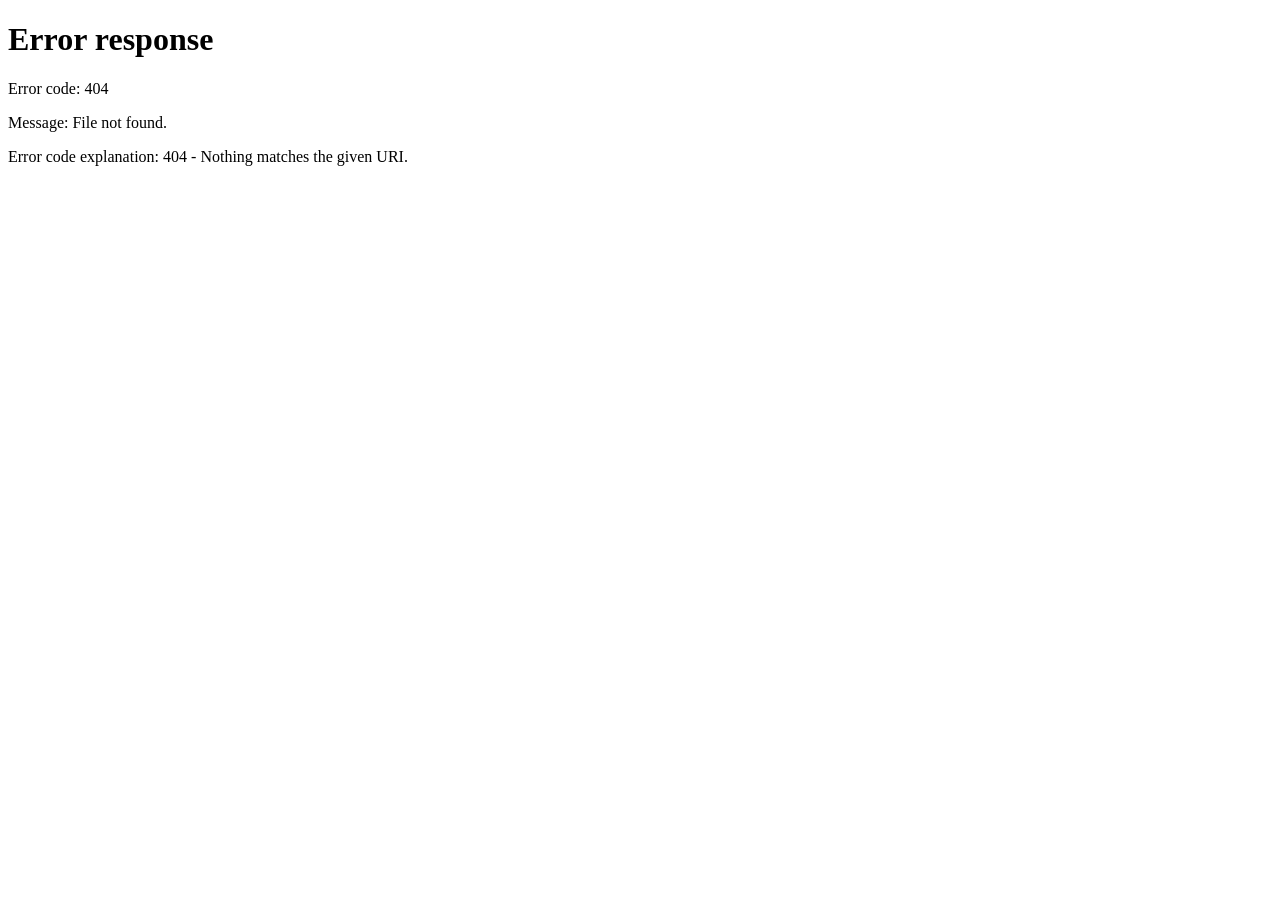
==== index.html @ 6e9daf0b "Add files via upload" ====
<html xmlns="http://www.w3.org/1999/xhtml" lang="en">

<head>
	<meta http-equiv="Content-Type" content="text/html; charset=utf-8" />
	<meta name="description" content="HTTrack is an easy-to-use website mirror utility. It allows you to download a World Wide website from the Internet to a local directory,building recursively all structures, getting html, images, and other files from the server to your computer. Links are rebuiltrelatively so that you can freely browse to the local site (works with any browser). You can mirror several sites together so that you can jump from one toanother. You can, also, update an existing mirror site, or resume an interrupted download. The robot is fully configurable, with an integrated help" />
	<meta name="keywords" content="httrack, HTTRACK, HTTrack, winhttrack, WINHTTRACK, WinHTTrack, offline browser, web mirror utility, aspirateur web, surf offline, web capture, www mirror utility, browse offline, local  site builder, website mirroring, aspirateur www, internet grabber, capture de site web, internet tool, hors connexion, unix, dos, windows 95, windows 98, solaris, ibm580, AIX 4.0, HTS, HTGet, web aspirator, web aspirateur, libre, GPL, GNU, free software" />
	<title>Local index - HTTrack Website Copier</title>
  <!-- Mirror and index made by HTTrack Website Copier/3.47-27 [XR&CO'2013] -->
	<style type="text/css">
	<!--

body {
	margin: 0;  padding: 0;  margin-bottom: 15px;  margin-top: 8px;
	background: #77b;
}
body, td {
	font: 14px "Trebuchet MS", Verdana, Arial, Helvetica, sans-serif;
	}

#subTitle {
	background: #000;  color: #fff;  padding: 4px;  font-weight: bold; 
	}

#siteNavigation a, #siteNavigation .current {
	font-weight: bold;  color: #448;
	}
#siteNavigation a:link    { text-decoration: none; }
#siteNavigation a:visited { text-decoration: none; }

#siteNavigation .current { background-color: #ccd; }

#siteNavigation a:hover   { text-decoration: none;  background-color: #fff;  color: #000; }
#siteNavigation a:active  { text-decoration: none;  background-color: #ccc; }


a:link    { text-decoration: underline;  color: #00f; }
a:visited { text-decoration: underline;  color: #000; }
a:hover   { text-decoration: underline;  color: #c00; }
a:active  { text-decoration: underline; }

#pageContent {
	clear: both;
	border-bottom: 6px solid #000;
	padding: 10px;  padding-top: 20px;
	line-height: 1.65em;
	background-image: url(backblue.gif);
	background-repeat: no-repeat;
	background-position: top right;
	}

#pageContent, #siteNavigation {
	background-color: #ccd;
	}


.imgLeft  { float: left;   margin-right: 10px;  margin-bottom: 10px; }
.imgRight { float: right;  margin-left: 10px;   margin-bottom: 10px; }

hr { height: 1px;  color: #000;  background-color: #000;  margin-bottom: 15px; }

h1 { margin: 0;  font-weight: bold;  font-size: 2em; }
h2 { margin: 0;  font-weight: bold;  font-size: 1.6em; }
h3 { margin: 0;  font-weight: bold;  font-size: 1.3em; }
h4 { margin: 0;  font-weight: bold;  font-size: 1.18em; }

.blak { background-color: #000; }
.hide { display: none; }
.tableWidth { min-width: 400px; }

.tblRegular       { border-collapse: collapse; }
.tblRegular td    { padding: 6px;  background-image: url(fade.gif);  border: 2px solid #99c; }
.tblHeaderColor, .tblHeaderColor td { background: #99c; }
.tblNoBorder td   { border: 0; }


// -->
</style>

</head>

<table width="76%" border="0" align="center" cellspacing="0" cellpadding="3" class="tableWidth">
	<tr>
	<td id="subTitle">HTTrack Website Copier - Open Source offline browser</td>
	</tr>
</table>
<table width="76%" border="0" align="center" cellspacing="0" cellpadding="0" class="tableWidth">
<tr class="blak">
<td>
	<table width="100%" border="0" align="center" cellspacing="1" cellpadding="0">
	<tr>
	<td colspan="6"> 
		<table width="100%" border="0" align="center" cellspacing="0" cellpadding="10">
		<tr> 
		<td id="pageContent"> 
<!-- ==================== End prologue ==================== -->

	<meta name="generator" content="HTTrack Website Copier/3.x">
	<TITLE>Local index - HTTrack</TITLE>
</HEAD>
<BODY>
<H1 ALIGN=Center>Index of locally available sites:</H1>
	<TABLE BORDER="0" WIDTH="100%" CELLSPACING="1" CELLPADDING="0">
		<TR>
			<TD BACKGROUND="fade.gif">
				&middot;
					<A HREF="www.inedia.net84.net/index.html">
						INEDIA PROJECT: LSWF (Life-Style Without Food) ovvero LO STILE DI VITA SENZA CIBO - LSFW - HOME
					</A>		
			</TD>
		</TR>
	</TABLE>
	<BR>
	<BR>
	<BR>
  	<H6 ALIGN="RIGHT">
	<I>Mirror and index made by HTTrack Website Copier [XR&amp;CO'2008]</I>
	</H6>
	<!-- Mirror and index made by HTTrack Website Copier/3.47-27 [XR&CO'2013] -->
	<!-- Thanks for using HTTrack Website Copier! -->
	<meta HTTP-EQUIV="Refresh" CONTENT="0; URL=www.inedia.net84.net/index.html">


<!-- ==================== Start epilogue ==================== -->
		</td>
		</tr>
		</table>
	</td>
	</tr>
	</table>
</td>
</tr>
</table>

<table width="76%" border="0" align="center" valign="bottom" cellspacing="0" cellpadding="0">
	<tr>
	<td id="footer"><small>&copy; 2008 Xavier Roche & other contributors - Web Design: Leto Kauler.</small></td>
	</tr>
</table>

</body>

</html>
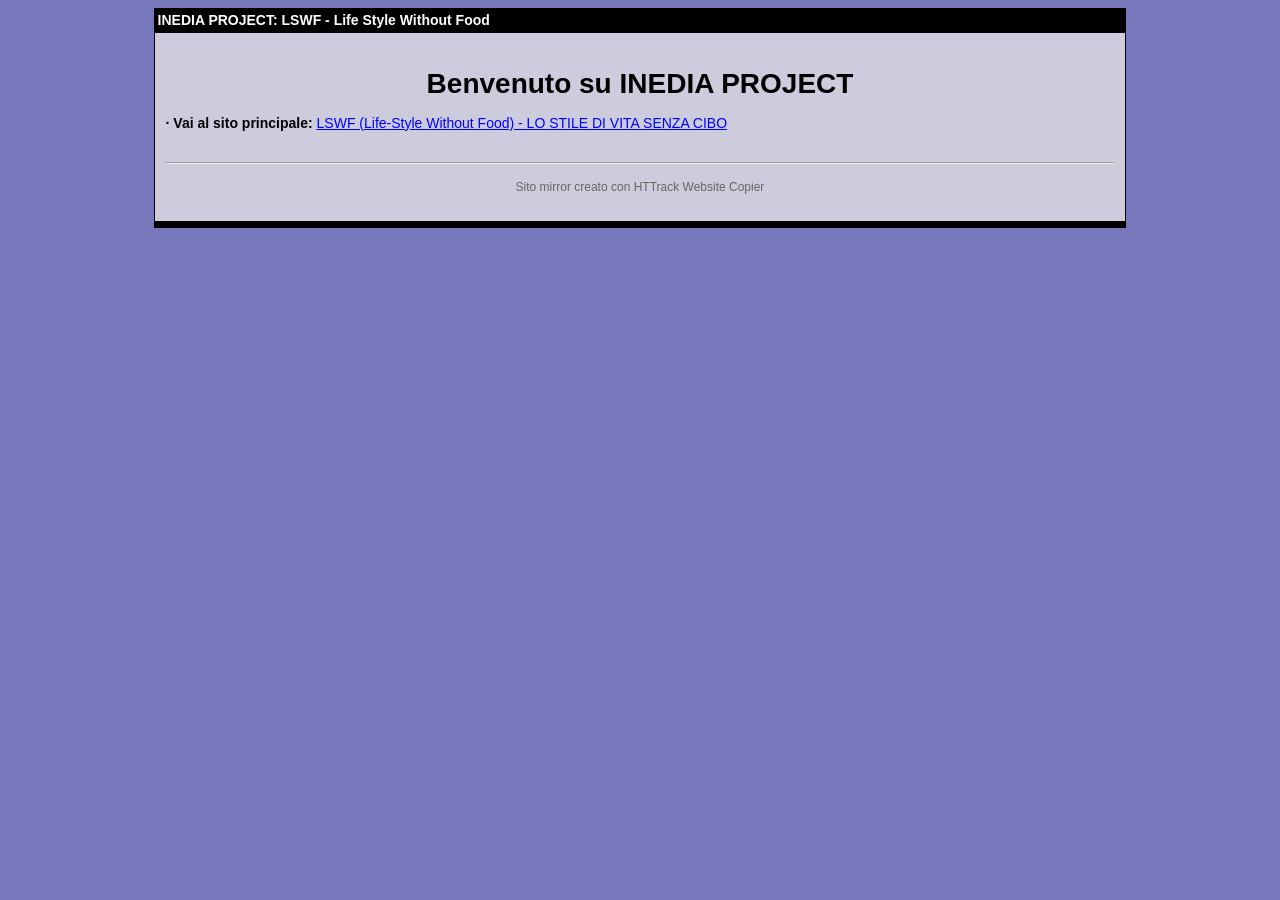
==== commit 0de06c01: "Update index.html" ====
--- a/index.html
+++ b/index.html
@@ -1,144 +1,105 @@
-<html xmlns="http://www.w3.org/1999/xhtml" lang="en">
+<!DOCTYPE html>
+<html xmlns="http://www.w3.org/1999/xhtml" lang="it">
 
 <head>
 	<meta http-equiv="Content-Type" content="text/html; charset=utf-8" />
-	<meta name="description" content="HTTrack is an easy-to-use website mirror utility. It allows you to download a World Wide website from the Internet to a local directory,building recursively all structures, getting html, images, and other files from the server to your computer. Links are rebuiltrelatively so that you can freely browse to the local site (works with any browser). You can mirror several sites together so that you can jump from one toanother. You can, also, update an existing mirror site, or resume an interrupted download. The robot is fully configurable, with an integrated help" />
-	<meta name="keywords" content="httrack, HTTRACK, HTTrack, winhttrack, WINHTTRACK, WinHTTrack, offline browser, web mirror utility, aspirateur web, surf offline, web capture, www mirror utility, browse offline, local  site builder, website mirroring, aspirateur www, internet grabber, capture de site web, internet tool, hors connexion, unix, dos, windows 95, windows 98, solaris, ibm580, AIX 4.0, HTS, HTGet, web aspirator, web aspirateur, libre, GPL, GNU, free software" />
-	<title>Local index - HTTrack Website Copier</title>
-  <!-- Mirror and index made by HTTrack Website Copier/3.47-27 [XR&CO'2013] -->
+	<meta name="description" content="INEDIA PROJECT: LSWF (Life-Style Without Food) ovvero LO STILE DI VITA SENZA CIBO" />
+	<meta name="keywords" content="breatharianismo, inedia totale, alimentazione di luce, nutrimento pranico, sungazing" />
+	<title>INEDIA PROJECT: LSWF - Home</title>
 	<style type="text/css">
-	<!--
-
-body {
-	margin: 0;  padding: 0;  margin-bottom: 15px;  margin-top: 8px;
-	background: #77b;
-}
-body, td {
-	font: 14px "Trebuchet MS", Verdana, Arial, Helvetica, sans-serif;
-	}
-
-#subTitle {
-	background: #000;  color: #fff;  padding: 4px;  font-weight: bold; 
-	}
-
-#siteNavigation a, #siteNavigation .current {
-	font-weight: bold;  color: #448;
-	}
-#siteNavigation a:link    { text-decoration: none; }
-#siteNavigation a:visited { text-decoration: none; }
-
-#siteNavigation .current { background-color: #ccd; }
-
-#siteNavigation a:hover   { text-decoration: none;  background-color: #fff;  color: #000; }
-#siteNavigation a:active  { text-decoration: none;  background-color: #ccc; }
-
-
-a:link    { text-decoration: underline;  color: #00f; }
-a:visited { text-decoration: underline;  color: #000; }
-a:hover   { text-decoration: underline;  color: #c00; }
-a:active  { text-decoration: underline; }
-
-#pageContent {
-	clear: both;
-	border-bottom: 6px solid #000;
-	padding: 10px;  padding-top: 20px;
-	line-height: 1.65em;
-	background-image: url(backblue.gif);
-	background-repeat: no-repeat;
-	background-position: top right;
-	}
-
-#pageContent, #siteNavigation {
-	background-color: #ccd;
-	}
-
-
-.imgLeft  { float: left;   margin-right: 10px;  margin-bottom: 10px; }
-.imgRight { float: right;  margin-left: 10px;   margin-bottom: 10px; }
-
-hr { height: 1px;  color: #000;  background-color: #000;  margin-bottom: 15px; }
-
-h1 { margin: 0;  font-weight: bold;  font-size: 2em; }
-h2 { margin: 0;  font-weight: bold;  font-size: 1.6em; }
-h3 { margin: 0;  font-weight: bold;  font-size: 1.3em; }
-h4 { margin: 0;  font-weight: bold;  font-size: 1.18em; }
-
-.blak { background-color: #000; }
-.hide { display: none; }
-.tableWidth { min-width: 400px; }
-
-.tblRegular       { border-collapse: collapse; }
-.tblRegular td    { padding: 6px;  background-image: url(fade.gif);  border: 2px solid #99c; }
-.tblHeaderColor, .tblHeaderColor td { background: #99c; }
-.tblNoBorder td   { border: 0; }
-
-
-// -->
-</style>
-
+		body {
+			margin: 0;
+			padding: 0;
+			margin-bottom: 15px;
+			margin-top: 8px;
+			background: #77b;
+		}
+		body,
+		td {
+			font: 14px "Trebuchet MS", Verdana, Arial, Helvetica, sans-serif;
+		}
+		#subTitle {
+			background: #000;
+			color: #fff;
+			padding: 4px;
+			font-weight: bold;
+		}
+		a:link {
+			text-decoration: underline;
+			color: #00f;
+		}
+		a:visited {
+			text-decoration: underline;
+			color: #000;
+		}
+		a:hover {
+			text-decoration: underline;
+			color: #c00;
+		}
+		#pageContent {
+			clear: both;
+			border-bottom: 6px solid #000;
+			padding: 10px;
+			padding-top: 20px;
+			line-height: 1.65em;
+			background-color: #ccd;
+		}
+		.blak {
+			background-color: #000;
+		}
+		.tableWidth {
+			min-width: 400px;
+		}
+	</style>
 </head>
 
-<table width="76%" border="0" align="center" cellspacing="0" cellpadding="3" class="tableWidth">
-	<tr>
-	<td id="subTitle">HTTrack Website Copier - Open Source offline browser</td>
-	</tr>
-</table>
-<table width="76%" border="0" align="center" cellspacing="0" cellpadding="0" class="tableWidth">
-<tr class="blak">
-<td>
-	<table width="100%" border="0" align="center" cellspacing="1" cellpadding="0">
-	<tr>
-	<td colspan="6"> 
-		<table width="100%" border="0" align="center" cellspacing="0" cellpadding="10">
-		<tr> 
-		<td id="pageContent"> 
-<!-- ==================== End prologue ==================== -->
+<body>
 
-	<meta name="generator" content="HTTrack Website Copier/3.x">
-	<TITLE>Local index - HTTrack</TITLE>
-</HEAD>
-<BODY>
-<H1 ALIGN=Center>Index of locally available sites:</H1>
-	<TABLE BORDER="0" WIDTH="100%" CELLSPACING="1" CELLPADDING="0">
-		<TR>
-			<TD BACKGROUND="fade.gif">
-				&middot;
-					<A HREF="www.inedia.net84.net/index.html">
-						INEDIA PROJECT: LSWF (Life-Style Without Food) ovvero LO STILE DI VITA SENZA CIBO - LSFW - HOME
-					</A>		
-			</TD>
-		</TR>
-	</TABLE>
-	<BR>
-	<BR>
-	<BR>
-  	<H6 ALIGN="RIGHT">
-	<I>Mirror and index made by HTTrack Website Copier [XR&amp;CO'2008]</I>
-	</H6>
-	<!-- Mirror and index made by HTTrack Website Copier/3.47-27 [XR&CO'2013] -->
-	<!-- Thanks for using HTTrack Website Copier! -->
-	<meta HTTP-EQUIV="Refresh" CONTENT="0; URL=www.inedia.net84.net/index.html">
+	<table width="76%" border="0" align="center" cellspacing="0" cellpadding="3" class="tableWidth">
+		<tr>
+			<td id="subTitle">INEDIA PROJECT: LSWF - Life Style Without Food</td>
+		</tr>
+	</table>
 
+	<table width="76%" border="0" align="center" cellspacing="0" cellpadding="0" class="tableWidth">
+		<tr class="blak">
+			<td>
+				<table width="100%" border="0" align="center" cellspacing="1" cellpadding="0">
+					<tr>
+						<td colspan="6">
+							<table width="100%" border="0" align="center" cellspacing="0" cellpadding="10">
+								<tr>
+									<td id="pageContent">
 
-<!-- ==================== Start epilogue ==================== -->
-		</td>
+										<h1 align="center">Benvenuto su INEDIA PROJECT</h1>
+
+										<table border="0" width="100%" cellspacing="1" cellpadding="0">
+											<tr>
+												<td>
+													<strong>&middot; Vai al sito principale:</strong>
+													<a href="lswf/www.inedia.net84.net/index.html">
+														LSWF (Life-Style Without Food) - LO STILE DI VITA SENZA CIBO
+													</a>
+												</td>
+											</tr>
+										</table>
+
+										<br>
+										<hr>
+										<p style="text-align:center; font-size:12px; color:#666;">
+											Sito mirror creato con HTTrack Website Copier
+										</p>
+
+									</td>
+								</tr>
+							</table>
+						</td>
+					</tr>
+				</table>
+			</td>
 		</tr>
-		</table>
-	</td>
-	</tr>
 	</table>
-</td>
-</tr>
-</table>
-
-<table width="76%" border="0" align="center" valign="bottom" cellspacing="0" cellpadding="0">
-	<tr>
-	<td id="footer"><small>&copy; 2008 Xavier Roche & other contributors - Web Design: Leto Kauler.</small></td>
-	</tr>
-</table>
 
 </body>
 
 </html>
-
-
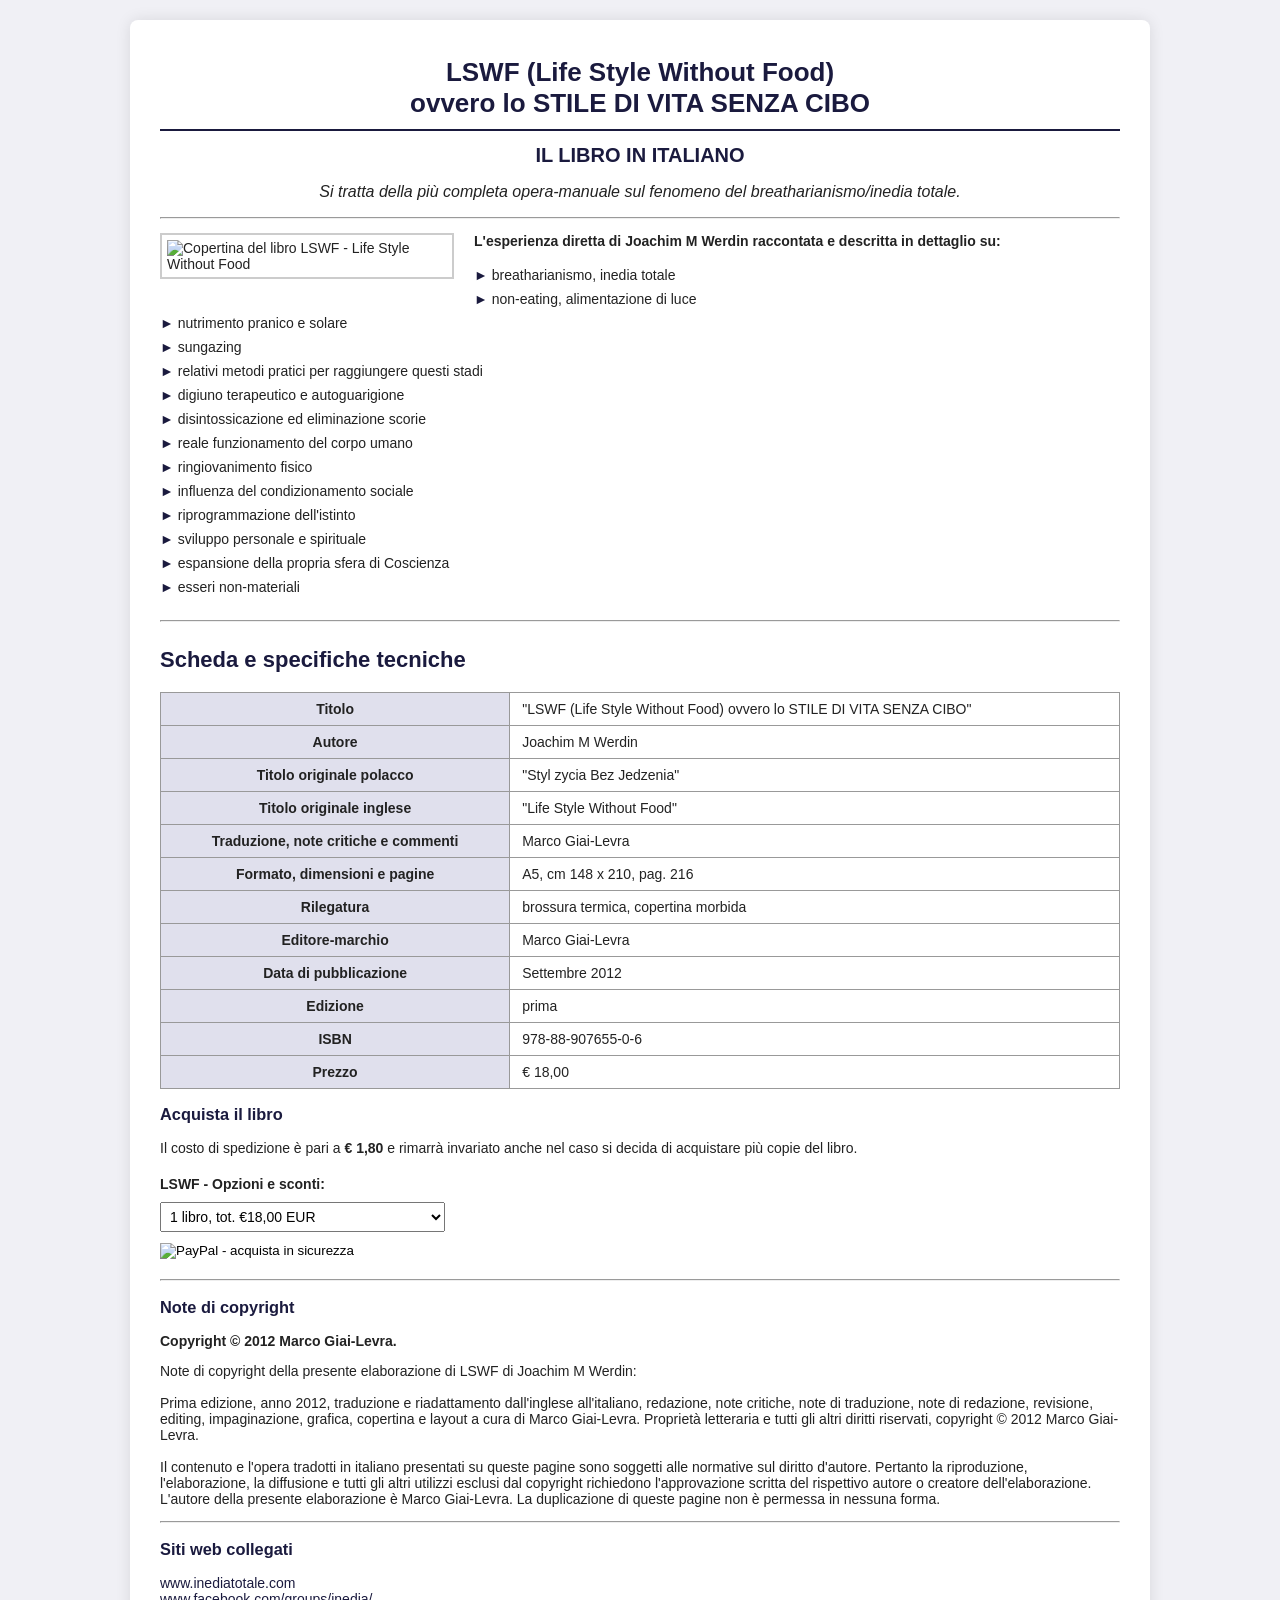
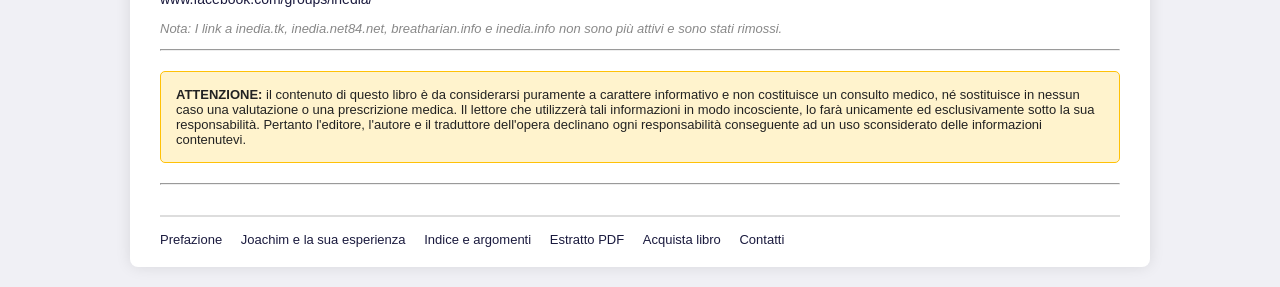
==== commit 25e42c7c: "Update index.html" ====
--- a/index.html
+++ b/index.html
@@ -1,105 +1,275 @@
 <!DOCTYPE html>
 <html xmlns="http://www.w3.org/1999/xhtml" lang="it">
-
 <head>
-	<meta http-equiv="Content-Type" content="text/html; charset=utf-8" />
-	<meta name="description" content="INEDIA PROJECT: LSWF (Life-Style Without Food) ovvero LO STILE DI VITA SENZA CIBO" />
-	<meta name="keywords" content="breatharianismo, inedia totale, alimentazione di luce, nutrimento pranico, sungazing" />
-	<title>INEDIA PROJECT: LSWF - Home</title>
-	<style type="text/css">
-		body {
-			margin: 0;
-			padding: 0;
-			margin-bottom: 15px;
-			margin-top: 8px;
-			background: #77b;
-		}
-		body,
-		td {
-			font: 14px "Trebuchet MS", Verdana, Arial, Helvetica, sans-serif;
-		}
-		#subTitle {
-			background: #000;
-			color: #fff;
-			padding: 4px;
-			font-weight: bold;
-		}
-		a:link {
-			text-decoration: underline;
-			color: #00f;
-		}
-		a:visited {
-			text-decoration: underline;
-			color: #000;
-		}
-		a:hover {
-			text-decoration: underline;
-			color: #c00;
-		}
-		#pageContent {
-			clear: both;
-			border-bottom: 6px solid #000;
-			padding: 10px;
-			padding-top: 20px;
-			line-height: 1.65em;
-			background-color: #ccd;
-		}
-		.blak {
-			background-color: #000;
-		}
-		.tableWidth {
-			min-width: 400px;
-		}
-	</style>
+    <title>INEDIA PROJECT: LSWF (Life-Style Without Food) - HOME</title>
+    <meta name="description" content="LSWF - Sito dedicato al più completo libro in italiano sull'alimentazione pranica, sul breatharianismo e sul nutrirsi di Luce">
+    <meta name="keywords" content="breatharianismo, breathariano, breathariani, inedia totale, non-eating, alimentazione di Luce, nutrimento pranico, nutrirsi di Luce, nutrimento solare, sungazing, digiuno terapeutico, autoguarigione, disintossicazione, ringiovanimento fisico, sviluppo personale, esseri non-materiali">
+    <meta http-equiv="Content-Type" content="text/html; charset=utf-8"/>
+
+    <style type="text/css">
+        body {
+            font-family: "Trebuchet MS", Verdana, Arial, Helvetica, sans-serif;
+            font-size: 14px;
+            margin: 20px;
+            background: #f0f0f5;
+            color: #222;
+        }
+        #container {
+            max-width: 960px;
+            margin: 0 auto;
+            background: #fff;
+            padding: 20px 30px;
+            border-radius: 8px;
+            box-shadow: 0 0 15px rgba(0,0,0,0.1);
+        }
+        h1, h2, h3 {
+            color: #1a1a3e;
+        }
+        h1 {
+            font-size: 26px;
+            text-align: center;
+            border-bottom: 2px solid #1a1a3e;
+            padding-bottom: 10px;
+        }
+        h2 {
+            font-size: 22px;
+            margin-top: 25px;
+        }
+        a {
+            color: #1a1a3e;
+            text-decoration: none;
+        }
+        a:hover {
+            text-decoration: underline;
+            color: #c00;
+        }
+        .book-cover {
+            float: left;
+            margin: 0 20px 20px 0;
+            border: 2px solid #ccc;
+            padding: 5px;
+            max-width: 280px;
+        }
+        .book-cover img {
+            width: 100%;
+            height: auto;
+        }
+        .features-list {
+            list-style: none;
+            padding: 0;
+        }
+        .features-list li {
+            padding: 4px 0;
+        }
+        .features-list li strong {
+            color: #1a1a3e;
+        }
+        table {
+            border-collapse: collapse;
+            width: 100%;
+            margin: 15px 0;
+        }
+        table, th, td {
+            border: 1px solid #999;
+        }
+        th, td {
+            padding: 8px 12px;
+            vertical-align: top;
+        }
+        th {
+            background: #e0e0ed;
+            font-weight: bold;
+        }
+        .buy-button {
+            background: #1a1a3e;
+            color: #fff;
+            padding: 10px 20px;
+            border-radius: 5px;
+            display: inline-block;
+            font-weight: bold;
+            border: none;
+            cursor: pointer;
+        }
+        .buy-button:hover {
+            background: #3a3a6e;
+            text-decoration: none;
+        }
+        .footer-links {
+            margin-top: 30px;
+            padding-top: 15px;
+            border-top: 2px solid #ddd;
+            font-size: 13px;
+        }
+        .footer-links a {
+            display: inline-block;
+            margin-right: 15px;
+        }
+        .warning-box {
+            background: #fff3cd;
+            border: 1px solid #ffc107;
+            padding: 15px;
+            margin: 20px 0;
+            border-radius: 5px;
+            font-size: 13px;
+        }
+        .clearfix::after {
+            content: "";
+            clear: both;
+            display: table;
+        }
+        @media (max-width: 700px) {
+            .book-cover {
+                float: none;
+                margin: 0 auto 20px;
+                max-width: 200px;
+            }
+            body {
+                margin: 10px;
+            }
+            #container {
+                padding: 15px;
+            }
+        }
+    </style>
 </head>
-
 <body>
 
-	<table width="76%" border="0" align="center" cellspacing="0" cellpadding="3" class="tableWidth">
-		<tr>
-			<td id="subTitle">INEDIA PROJECT: LSWF - Life Style Without Food</td>
-		</tr>
-	</table>
-
-	<table width="76%" border="0" align="center" cellspacing="0" cellpadding="0" class="tableWidth">
-		<tr class="blak">
-			<td>
-				<table width="100%" border="0" align="center" cellspacing="1" cellpadding="0">
-					<tr>
-						<td colspan="6">
-							<table width="100%" border="0" align="center" cellspacing="0" cellpadding="10">
-								<tr>
-									<td id="pageContent">
-
-										<h1 align="center">Benvenuto su INEDIA PROJECT</h1>
-
-										<table border="0" width="100%" cellspacing="1" cellpadding="0">
-											<tr>
-												<td>
-													<strong>&middot; Vai al sito principale:</strong>
-													<a href="lswf/www.inedia.net84.net/index.html">
-														LSWF (Life-Style Without Food) - LO STILE DI VITA SENZA CIBO
-													</a>
-												</td>
-											</tr>
-										</table>
-
-										<br>
-										<hr>
-										<p style="text-align:center; font-size:12px; color:#666;">
-											Sito mirror creato con HTTrack Website Copier
-										</p>
-
-									</td>
-								</tr>
-							</table>
-						</td>
-					</tr>
-				</table>
-			</td>
-		</tr>
-	</table>
+<div id="container">
+
+    <h1>LSWF (Life Style Without Food)<br>ovvero lo STILE DI VITA SENZA CIBO</h1>
+    <h2 style="text-align:center; font-size:20px; margin-top:-5px;">IL LIBRO IN ITALIANO</h2>
+
+    <p style="text-align:center; font-size:16px; font-style:italic;">Si tratta della più completa opera-manuale sul fenomeno del breatharianismo/inedia totale.</p>
+
+    <hr>
+
+    <!-- COPERTINA + LISTA CARATTERISTICHE -->
+    <div class="clearfix">
+        <div class="book-cover">
+            <img src="uploads/1/3/1/9/13193250/4997941.jpg" alt="Copertina del libro LSWF - Life Style Without Food">
+        </div>
+
+        <p><strong>L'esperienza diretta di Joachim M Werdin raccontata e descritta in dettaglio su:</strong></p>
+
+        <ul class="features-list">
+            <li><strong>►</strong> breatharianismo, inedia totale</li>
+            <li><strong>►</strong> non-eating, alimentazione di luce</li>
+            <li><strong>►</strong> nutrimento pranico e solare</li>
+            <li><strong>►</strong> sungazing</li>
+            <li><strong>►</strong> relativi metodi pratici per raggiungere questi stadi</li>
+            <li><strong>►</strong> digiuno terapeutico e autoguarigione</li>
+            <li><strong>►</strong> disintossicazione ed eliminazione scorie</li>
+            <li><strong>►</strong> reale funzionamento del corpo umano</li>
+            <li><strong>►</strong> ringiovanimento fisico</li>
+            <li><strong>►</strong> influenza del condizionamento sociale</li>
+            <li><strong>►</strong> riprogrammazione dell'istinto</li>
+            <li><strong>►</strong> sviluppo personale e spirituale</li>
+            <li><strong>►</strong> espansione della propria sfera di Coscienza</li>
+            <li><strong>►</strong> esseri non-materiali</li>
+        </ul>
+    </div>
+
+    <hr>
+
+    <!-- SCHEDA TECNICA -->
+    <h2>Scheda e specifiche tecniche</h2>
+
+    <table>
+        <tr><th>Titolo</th><td>"LSWF (Life Style Without Food) ovvero lo STILE DI VITA SENZA CIBO"</td></tr>
+        <tr><th>Autore</th><td>Joachim M Werdin</td></tr>
+        <tr><th>Titolo originale polacco</th><td>"Styl zycia Bez Jedzenia"</td></tr>
+        <tr><th>Titolo originale inglese</th><td>"Life Style Without Food"</td></tr>
+        <tr><th>Traduzione, note critiche e commenti</th><td>Marco Giai-Levra</td></tr>
+        <tr><th>Formato, dimensioni e pagine</th><td>A5, cm 148 x 210, pag. 216</td></tr>
+        <tr><th>Rilegatura</th><td>brossura termica, copertina morbida</td></tr>
+        <tr><th>Editore-marchio</th><td>Marco Giai-Levra</td></tr>
+        <tr><th>Data di pubblicazione</th><td>Settembre 2012</td></tr>
+        <tr><th>Edizione</th><td>prima</td></tr>
+        <tr><th>ISBN</th><td>978-88-907655-0-6</td></tr>
+        <tr><th>Prezzo</th><td>€ 18,00</td></tr>
+    </table>
+
+    <!-- PULSANTE ACQUISTO PAYPAL -->
+    <h3>Acquista il libro</h3>
+    <p>Il costo di spedizione è pari a <strong>€ 1,80</strong> e rimarrà invariato anche nel caso si decida di acquistare più copie del libro.</p>
+
+    <form target="paypal" action="https://www.paypal.com/cgi-bin/webscr" method="post">
+        <input type="hidden" name="cmd" value="_s-xclick">
+        <input type="hidden" name="hosted_button_id" value="4533PM7GMDGCW">
+        <table style="width:auto; border:none;">
+            <tr>
+                <td style="border:none; padding:5px 0;"><strong>LSWF - Opzioni e sconti:</strong></td>
+            </tr>
+            <tr>
+                <td style="border:none; padding:5px 0;">
+                    <select name="os0" style="padding:5px; font-size:14px;">
+                        <option value="1 libro, tot.">1 libro, tot. €18,00 EUR</option>
+                        <option value="2 libri, sconto 3,00 euro, tot.">2 libri, sconto 3,00 euro, tot. €33,00 EUR</option>
+                        <option value="3 libri, sconto 9,00 euro, tot.">3 libri, sconto 9,00 euro, tot. €45,00 EUR</option>
+                    </select>
+                </td>
+            </tr>
+            <tr>
+                <td style="border:none; padding:5px 0;">
+                    <input type="hidden" name="currency_code" value="EUR">
+                    <input type="image" src="https://www.paypalobjects.com/it_IT/IT/i/btn/btn_buynowCC_LG.gif" border="0" name="submit" alt="PayPal - acquista in sicurezza">
+                </td>
+            </tr>
+        </table>
+    </form>
+
+    <hr>
+
+    <!-- COPYRIGHT -->
+    <h3>Note di copyright</h3>
+    <p><strong>Copyright &copy; 2012 Marco Giai-Levra.</strong></p>
+    <p>
+        Note di copyright della presente elaborazione di LSWF di Joachim M Werdin:<br><br>
+        Prima edizione, anno 2012, traduzione e riadattamento dall'inglese all'italiano, redazione, note critiche,
+        note di traduzione, note di redazione, revisione, editing, impaginazione, grafica, copertina e layout a cura di
+        Marco Giai-Levra. Proprietà letteraria e tutti gli altri diritti riservati, copyright &copy; 2012 Marco Giai-Levra.
+        <br><br>
+        Il contenuto e l'opera tradotti in italiano presentati su queste pagine sono soggetti alle normative sul diritto d'autore.
+        Pertanto la riproduzione, l'elaborazione, la diffusione e tutti gli altri utilizzi esclusi dal copyright richiedono
+        l'approvazione scritta del rispettivo autore o creatore dell'elaborazione. L'autore della presente elaborazione è
+        Marco Giai-Levra. La duplicazione di queste pagine non è permessa in nessuna forma.
+    </p>
+
+    <hr>
+
+    <!-- SITI WEB (LINK CORRETTI) -->
+    <h3>Siti web collegati</h3>
+    <p>
+        <a href="https://www.inediatotale.com" target="_blank">www.inediatotale.com</a><br>
+        <a href="https://www.facebook.com/groups/inedia/" target="_blank">www.facebook.com/groups/inedia/</a>
+    </p>
+    <p style="font-size:13px; color:#888;">
+        <em>Nota: I link a inedia.tk, inedia.net84.net, breatharian.info e inedia.info non sono più attivi e sono stati rimossi.</em>
+    </p>
+
+    <hr>
+
+    <!-- AVVERTENZA -->
+    <div class="warning-box">
+        <strong>ATTENZIONE:</strong> il contenuto di questo libro è da considerarsi puramente a carattere informativo
+        e non costituisce un consulto medico, né sostituisce in nessun caso una valutazione o una prescrizione medica.
+        Il lettore che utilizzerà tali informazioni in modo incosciente, lo farà unicamente ed esclusivamente sotto la sua
+        responsabilità. Pertanto l'editore, l'autore e il traduttore dell'opera declinano ogni responsabilità conseguente
+        ad un uso sconsiderato delle informazioni contenutevi.
+    </div>
+
+    <hr>
+
+    <div class="footer-links">
+        <a href="prefazione.html">Prefazione</a>
+        <a href="joachim-e-la-sua-esperienza.html">Joachim e la sua esperienza</a>
+        <a href="indice-e-argomenti-del-libro.html">Indice e argomenti</a>
+        <a href="estratto-pdf.html">Estratto PDF</a>
+        <a href="acquista-libro.html">Acquista libro</a>
+        <a href="contatti.html">Contatti</a>
+    </div>
+
+</div>
 
 </body>
-
 </html>
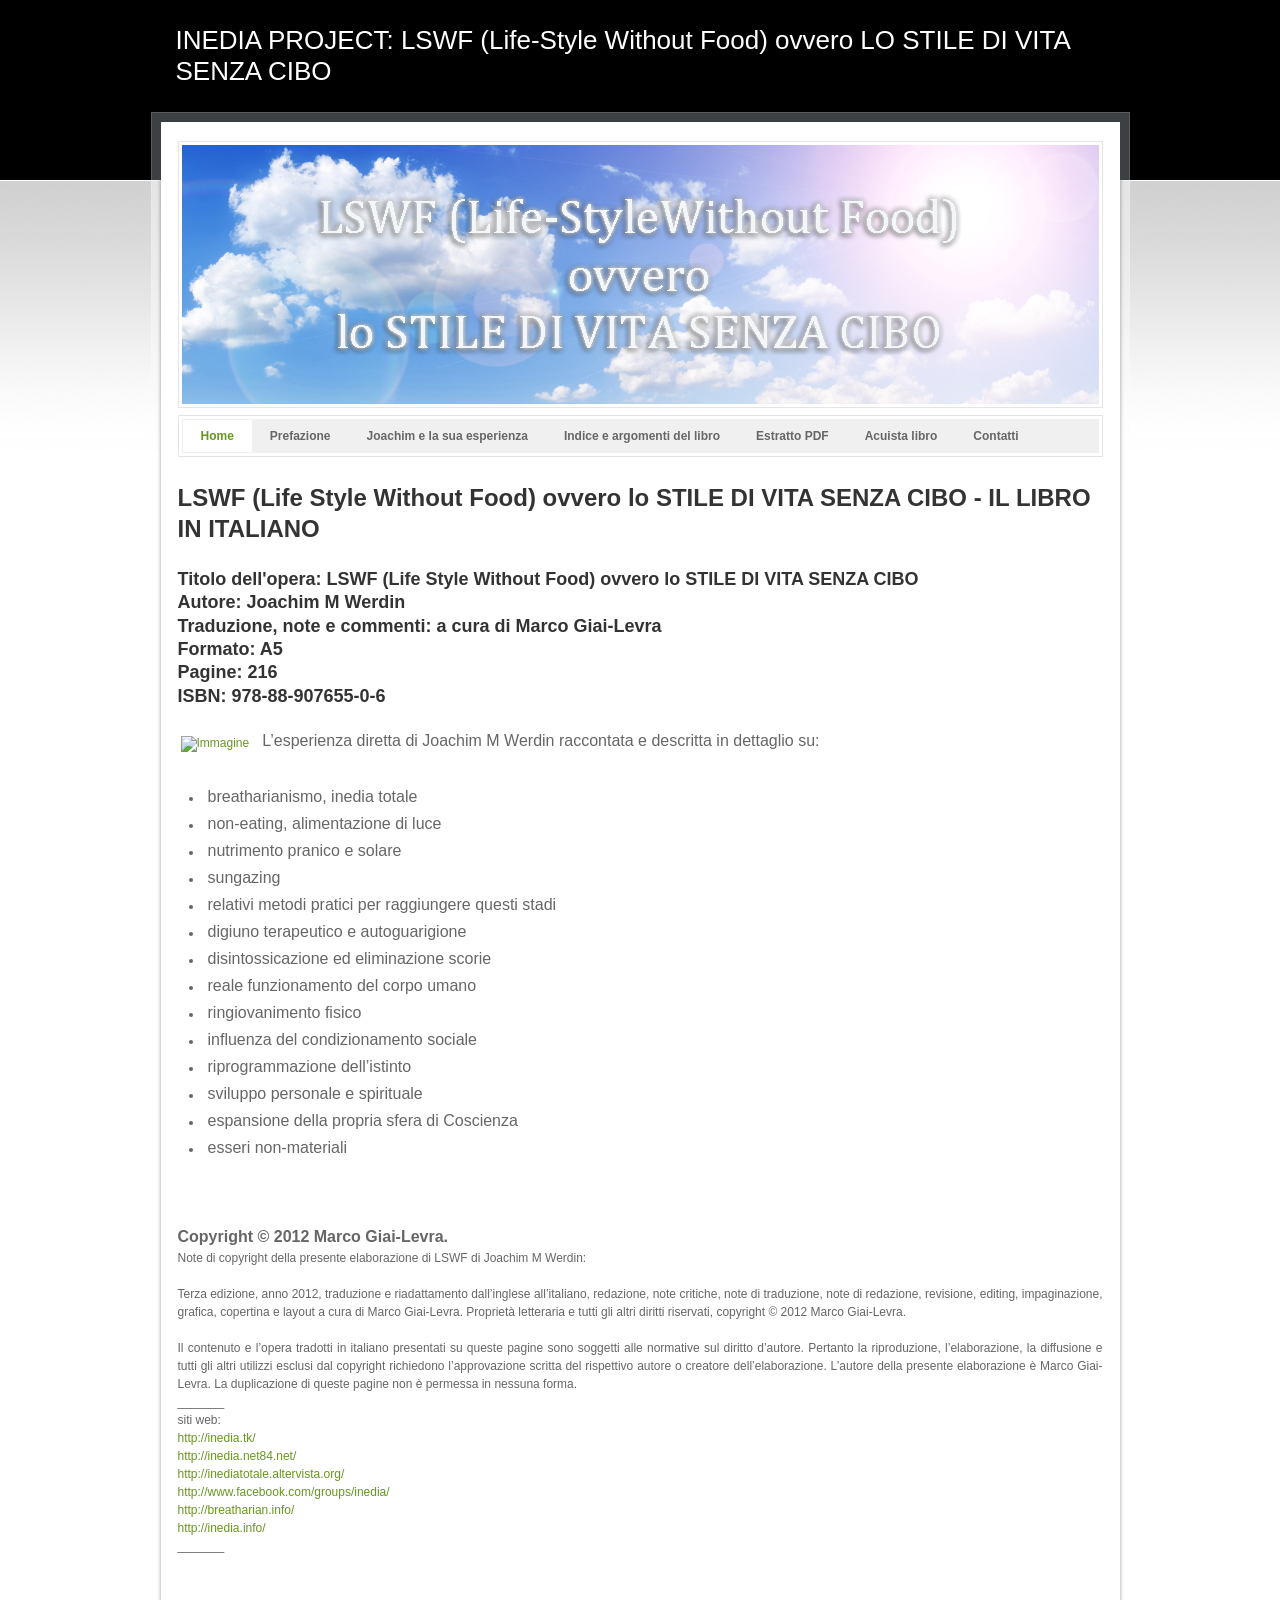
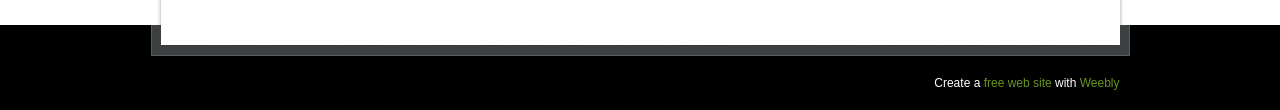
==== commit bf957754: "Add files via upload" ====
--- a/index.html
+++ b/index.html
@@ -1,275 +1,144 @@
-<!DOCTYPE html>
-<html xmlns="http://www.w3.org/1999/xhtml" lang="it">
+<html xmlns="http://www.w3.org/1999/xhtml" lang="en">
+
 <head>
-    <title>INEDIA PROJECT: LSWF (Life-Style Without Food) - HOME</title>
-    <meta name="description" content="LSWF - Sito dedicato al più completo libro in italiano sull'alimentazione pranica, sul breatharianismo e sul nutrirsi di Luce">
-    <meta name="keywords" content="breatharianismo, breathariano, breathariani, inedia totale, non-eating, alimentazione di Luce, nutrimento pranico, nutrirsi di Luce, nutrimento solare, sungazing, digiuno terapeutico, autoguarigione, disintossicazione, ringiovanimento fisico, sviluppo personale, esseri non-materiali">
-    <meta http-equiv="Content-Type" content="text/html; charset=utf-8"/>
+	<meta http-equiv="Content-Type" content="text/html; charset=utf-8" />
+	<meta name="description" content="HTTrack is an easy-to-use website mirror utility. It allows you to download a World Wide website from the Internet to a local directory,building recursively all structures, getting html, images, and other files from the server to your computer. Links are rebuiltrelatively so that you can freely browse to the local site (works with any browser). You can mirror several sites together so that you can jump from one toanother. You can, also, update an existing mirror site, or resume an interrupted download. The robot is fully configurable, with an integrated help" />
+	<meta name="keywords" content="httrack, HTTRACK, HTTrack, winhttrack, WINHTTRACK, WinHTTrack, offline browser, web mirror utility, aspirateur web, surf offline, web capture, www mirror utility, browse offline, local  site builder, website mirroring, aspirateur www, internet grabber, capture de site web, internet tool, hors connexion, unix, dos, windows 95, windows 98, solaris, ibm580, AIX 4.0, HTS, HTGet, web aspirator, web aspirateur, libre, GPL, GNU, free software" />
+	<title>Local index - HTTrack Website Copier</title>
+  <!-- Mirror and index made by HTTrack Website Copier/3.47-27 [XR&CO'2013] -->
+	<style type="text/css">
+	<!--
 
-    <style type="text/css">
-        body {
-            font-family: "Trebuchet MS", Verdana, Arial, Helvetica, sans-serif;
-            font-size: 14px;
-            margin: 20px;
-            background: #f0f0f5;
-            color: #222;
-        }
-        #container {
-            max-width: 960px;
-            margin: 0 auto;
-            background: #fff;
-            padding: 20px 30px;
-            border-radius: 8px;
-            box-shadow: 0 0 15px rgba(0,0,0,0.1);
-        }
-        h1, h2, h3 {
-            color: #1a1a3e;
-        }
-        h1 {
-            font-size: 26px;
-            text-align: center;
-            border-bottom: 2px solid #1a1a3e;
-            padding-bottom: 10px;
-        }
-        h2 {
-            font-size: 22px;
-            margin-top: 25px;
-        }
-        a {
-            color: #1a1a3e;
-            text-decoration: none;
-        }
-        a:hover {
-            text-decoration: underline;
-            color: #c00;
-        }
-        .book-cover {
-            float: left;
-            margin: 0 20px 20px 0;
-            border: 2px solid #ccc;
-            padding: 5px;
-            max-width: 280px;
-        }
-        .book-cover img {
-            width: 100%;
-            height: auto;
-        }
-        .features-list {
-            list-style: none;
-            padding: 0;
-        }
-        .features-list li {
-            padding: 4px 0;
-        }
-        .features-list li strong {
-            color: #1a1a3e;
-        }
-        table {
-            border-collapse: collapse;
-            width: 100%;
-            margin: 15px 0;
-        }
-        table, th, td {
-            border: 1px solid #999;
-        }
-        th, td {
-            padding: 8px 12px;
-            vertical-align: top;
-        }
-        th {
-            background: #e0e0ed;
-            font-weight: bold;
-        }
-        .buy-button {
-            background: #1a1a3e;
-            color: #fff;
-            padding: 10px 20px;
-            border-radius: 5px;
-            display: inline-block;
-            font-weight: bold;
-            border: none;
-            cursor: pointer;
-        }
-        .buy-button:hover {
-            background: #3a3a6e;
-            text-decoration: none;
-        }
-        .footer-links {
-            margin-top: 30px;
-            padding-top: 15px;
-            border-top: 2px solid #ddd;
-            font-size: 13px;
-        }
-        .footer-links a {
-            display: inline-block;
-            margin-right: 15px;
-        }
-        .warning-box {
-            background: #fff3cd;
-            border: 1px solid #ffc107;
-            padding: 15px;
-            margin: 20px 0;
-            border-radius: 5px;
-            font-size: 13px;
-        }
-        .clearfix::after {
-            content: "";
-            clear: both;
-            display: table;
-        }
-        @media (max-width: 700px) {
-            .book-cover {
-                float: none;
-                margin: 0 auto 20px;
-                max-width: 200px;
-            }
-            body {
-                margin: 10px;
-            }
-            #container {
-                padding: 15px;
-            }
-        }
-    </style>
+body {
+	margin: 0;  padding: 0;  margin-bottom: 15px;  margin-top: 8px;
+	background: #77b;
+}
+body, td {
+	font: 14px "Trebuchet MS", Verdana, Arial, Helvetica, sans-serif;
+	}
+
+#subTitle {
+	background: #000;  color: #fff;  padding: 4px;  font-weight: bold; 
+	}
+
+#siteNavigation a, #siteNavigation .current {
+	font-weight: bold;  color: #448;
+	}
+#siteNavigation a:link    { text-decoration: none; }
+#siteNavigation a:visited { text-decoration: none; }
+
+#siteNavigation .current { background-color: #ccd; }
+
+#siteNavigation a:hover   { text-decoration: none;  background-color: #fff;  color: #000; }
+#siteNavigation a:active  { text-decoration: none;  background-color: #ccc; }
+
+
+a:link    { text-decoration: underline;  color: #00f; }
+a:visited { text-decoration: underline;  color: #000; }
+a:hover   { text-decoration: underline;  color: #c00; }
+a:active  { text-decoration: underline; }
+
+#pageContent {
+	clear: both;
+	border-bottom: 6px solid #000;
+	padding: 10px;  padding-top: 20px;
+	line-height: 1.65em;
+	background-image: url(backblue.gif);
+	background-repeat: no-repeat;
+	background-position: top right;
+	}
+
+#pageContent, #siteNavigation {
+	background-color: #ccd;
+	}
+
+
+.imgLeft  { float: left;   margin-right: 10px;  margin-bottom: 10px; }
+.imgRight { float: right;  margin-left: 10px;   margin-bottom: 10px; }
+
+hr { height: 1px;  color: #000;  background-color: #000;  margin-bottom: 15px; }
+
+h1 { margin: 0;  font-weight: bold;  font-size: 2em; }
+h2 { margin: 0;  font-weight: bold;  font-size: 1.6em; }
+h3 { margin: 0;  font-weight: bold;  font-size: 1.3em; }
+h4 { margin: 0;  font-weight: bold;  font-size: 1.18em; }
+
+.blak { background-color: #000; }
+.hide { display: none; }
+.tableWidth { min-width: 400px; }
+
+.tblRegular       { border-collapse: collapse; }
+.tblRegular td    { padding: 6px;  background-image: url(fade.gif);  border: 2px solid #99c; }
+.tblHeaderColor, .tblHeaderColor td { background: #99c; }
+.tblNoBorder td   { border: 0; }
+
+
+// -->
+</style>
+
 </head>
-<body>
 
-<div id="container">
+<table width="76%" border="0" align="center" cellspacing="0" cellpadding="3" class="tableWidth">
+	<tr>
+	<td id="subTitle">HTTrack Website Copier - Open Source offline browser</td>
+	</tr>
+</table>
+<table width="76%" border="0" align="center" cellspacing="0" cellpadding="0" class="tableWidth">
+<tr class="blak">
+<td>
+	<table width="100%" border="0" align="center" cellspacing="1" cellpadding="0">
+	<tr>
+	<td colspan="6"> 
+		<table width="100%" border="0" align="center" cellspacing="0" cellpadding="10">
+		<tr> 
+		<td id="pageContent"> 
+<!-- ==================== End prologue ==================== -->
 
-    <h1>LSWF (Life Style Without Food)<br>ovvero lo STILE DI VITA SENZA CIBO</h1>
-    <h2 style="text-align:center; font-size:20px; margin-top:-5px;">IL LIBRO IN ITALIANO</h2>
+	<meta name="generator" content="HTTrack Website Copier/3.x">
+	<TITLE>Local index - HTTrack</TITLE>
+</HEAD>
+<BODY>
+<H1 ALIGN=Center>Index of locally available sites:</H1>
+	<TABLE BORDER="0" WIDTH="100%" CELLSPACING="1" CELLPADDING="0">
+		<TR>
+			<TD BACKGROUND="fade.gif">
+				&middot;
+					<A HREF="www.inedia.net84.net/index.html">
+						INEDIA PROJECT: LSWF (Life-Style Without Food) ovvero LO STILE DI VITA SENZA CIBO - LSFW - HOME
+					</A>		
+			</TD>
+		</TR>
+	</TABLE>
+	<BR>
+	<BR>
+	<BR>
+  	<H6 ALIGN="RIGHT">
+	<I>Mirror and index made by HTTrack Website Copier [XR&amp;CO'2008]</I>
+	</H6>
+	<!-- Mirror and index made by HTTrack Website Copier/3.47-27 [XR&CO'2013] -->
+	<!-- Thanks for using HTTrack Website Copier! -->
+	<meta HTTP-EQUIV="Refresh" CONTENT="0; URL=www.inedia.net84.net/index.html">
 
-    <p style="text-align:center; font-size:16px; font-style:italic;">Si tratta della più completa opera-manuale sul fenomeno del breatharianismo/inedia totale.</p>
 
-    <hr>
+<!-- ==================== Start epilogue ==================== -->
+		</td>
+		</tr>
+		</table>
+	</td>
+	</tr>
+	</table>
+</td>
+</tr>
+</table>
 
-    <!-- COPERTINA + LISTA CARATTERISTICHE -->
-    <div class="clearfix">
-        <div class="book-cover">
-            <img src="uploads/1/3/1/9/13193250/4997941.jpg" alt="Copertina del libro LSWF - Life Style Without Food">
-        </div>
-
-        <p><strong>L'esperienza diretta di Joachim M Werdin raccontata e descritta in dettaglio su:</strong></p>
-
-        <ul class="features-list">
-            <li><strong>►</strong> breatharianismo, inedia totale</li>
-            <li><strong>►</strong> non-eating, alimentazione di luce</li>
-            <li><strong>►</strong> nutrimento pranico e solare</li>
-            <li><strong>►</strong> sungazing</li>
-            <li><strong>►</strong> relativi metodi pratici per raggiungere questi stadi</li>
-            <li><strong>►</strong> digiuno terapeutico e autoguarigione</li>
-            <li><strong>►</strong> disintossicazione ed eliminazione scorie</li>
-            <li><strong>►</strong> reale funzionamento del corpo umano</li>
-            <li><strong>►</strong> ringiovanimento fisico</li>
-            <li><strong>►</strong> influenza del condizionamento sociale</li>
-            <li><strong>►</strong> riprogrammazione dell'istinto</li>
-            <li><strong>►</strong> sviluppo personale e spirituale</li>
-            <li><strong>►</strong> espansione della propria sfera di Coscienza</li>
-            <li><strong>►</strong> esseri non-materiali</li>
-        </ul>
-    </div>
-
-    <hr>
-
-    <!-- SCHEDA TECNICA -->
-    <h2>Scheda e specifiche tecniche</h2>
-
-    <table>
-        <tr><th>Titolo</th><td>"LSWF (Life Style Without Food) ovvero lo STILE DI VITA SENZA CIBO"</td></tr>
-        <tr><th>Autore</th><td>Joachim M Werdin</td></tr>
-        <tr><th>Titolo originale polacco</th><td>"Styl zycia Bez Jedzenia"</td></tr>
-        <tr><th>Titolo originale inglese</th><td>"Life Style Without Food"</td></tr>
-        <tr><th>Traduzione, note critiche e commenti</th><td>Marco Giai-Levra</td></tr>
-        <tr><th>Formato, dimensioni e pagine</th><td>A5, cm 148 x 210, pag. 216</td></tr>
-        <tr><th>Rilegatura</th><td>brossura termica, copertina morbida</td></tr>
-        <tr><th>Editore-marchio</th><td>Marco Giai-Levra</td></tr>
-        <tr><th>Data di pubblicazione</th><td>Settembre 2012</td></tr>
-        <tr><th>Edizione</th><td>prima</td></tr>
-        <tr><th>ISBN</th><td>978-88-907655-0-6</td></tr>
-        <tr><th>Prezzo</th><td>€ 18,00</td></tr>
-    </table>
-
-    <!-- PULSANTE ACQUISTO PAYPAL -->
-    <h3>Acquista il libro</h3>
-    <p>Il costo di spedizione è pari a <strong>€ 1,80</strong> e rimarrà invariato anche nel caso si decida di acquistare più copie del libro.</p>
-
-    <form target="paypal" action="https://www.paypal.com/cgi-bin/webscr" method="post">
-        <input type="hidden" name="cmd" value="_s-xclick">
-        <input type="hidden" name="hosted_button_id" value="4533PM7GMDGCW">
-        <table style="width:auto; border:none;">
-            <tr>
-                <td style="border:none; padding:5px 0;"><strong>LSWF - Opzioni e sconti:</strong></td>
-            </tr>
-            <tr>
-                <td style="border:none; padding:5px 0;">
-                    <select name="os0" style="padding:5px; font-size:14px;">
-                        <option value="1 libro, tot.">1 libro, tot. €18,00 EUR</option>
-                        <option value="2 libri, sconto 3,00 euro, tot.">2 libri, sconto 3,00 euro, tot. €33,00 EUR</option>
-                        <option value="3 libri, sconto 9,00 euro, tot.">3 libri, sconto 9,00 euro, tot. €45,00 EUR</option>
-                    </select>
-                </td>
-            </tr>
-            <tr>
-                <td style="border:none; padding:5px 0;">
-                    <input type="hidden" name="currency_code" value="EUR">
-                    <input type="image" src="https://www.paypalobjects.com/it_IT/IT/i/btn/btn_buynowCC_LG.gif" border="0" name="submit" alt="PayPal - acquista in sicurezza">
-                </td>
-            </tr>
-        </table>
-    </form>
-
-    <hr>
-
-    <!-- COPYRIGHT -->
-    <h3>Note di copyright</h3>
-    <p><strong>Copyright &copy; 2012 Marco Giai-Levra.</strong></p>
-    <p>
-        Note di copyright della presente elaborazione di LSWF di Joachim M Werdin:<br><br>
-        Prima edizione, anno 2012, traduzione e riadattamento dall'inglese all'italiano, redazione, note critiche,
-        note di traduzione, note di redazione, revisione, editing, impaginazione, grafica, copertina e layout a cura di
-        Marco Giai-Levra. Proprietà letteraria e tutti gli altri diritti riservati, copyright &copy; 2012 Marco Giai-Levra.
-        <br><br>
-        Il contenuto e l'opera tradotti in italiano presentati su queste pagine sono soggetti alle normative sul diritto d'autore.
-        Pertanto la riproduzione, l'elaborazione, la diffusione e tutti gli altri utilizzi esclusi dal copyright richiedono
-        l'approvazione scritta del rispettivo autore o creatore dell'elaborazione. L'autore della presente elaborazione è
-        Marco Giai-Levra. La duplicazione di queste pagine non è permessa in nessuna forma.
-    </p>
-
-    <hr>
-
-    <!-- SITI WEB (LINK CORRETTI) -->
-    <h3>Siti web collegati</h3>
-    <p>
-        <a href="https://www.inediatotale.com" target="_blank">www.inediatotale.com</a><br>
-        <a href="https://www.facebook.com/groups/inedia/" target="_blank">www.facebook.com/groups/inedia/</a>
-    </p>
-    <p style="font-size:13px; color:#888;">
-        <em>Nota: I link a inedia.tk, inedia.net84.net, breatharian.info e inedia.info non sono più attivi e sono stati rimossi.</em>
-    </p>
-
-    <hr>
-
-    <!-- AVVERTENZA -->
-    <div class="warning-box">
-        <strong>ATTENZIONE:</strong> il contenuto di questo libro è da considerarsi puramente a carattere informativo
-        e non costituisce un consulto medico, né sostituisce in nessun caso una valutazione o una prescrizione medica.
-        Il lettore che utilizzerà tali informazioni in modo incosciente, lo farà unicamente ed esclusivamente sotto la sua
-        responsabilità. Pertanto l'editore, l'autore e il traduttore dell'opera declinano ogni responsabilità conseguente
-        ad un uso sconsiderato delle informazioni contenutevi.
-    </div>
-
-    <hr>
-
-    <div class="footer-links">
-        <a href="prefazione.html">Prefazione</a>
-        <a href="joachim-e-la-sua-esperienza.html">Joachim e la sua esperienza</a>
-        <a href="indice-e-argomenti-del-libro.html">Indice e argomenti</a>
-        <a href="estratto-pdf.html">Estratto PDF</a>
-        <a href="acquista-libro.html">Acquista libro</a>
-        <a href="contatti.html">Contatti</a>
-    </div>
-
-</div>
+<table width="76%" border="0" align="center" valign="bottom" cellspacing="0" cellpadding="0">
+	<tr>
+	<td id="footer"><small>&copy; 2008 Xavier Roche & other contributors - Web Design: Leto Kauler.</small></td>
+	</tr>
+</table>
 
 </body>
+
 </html>
+
+
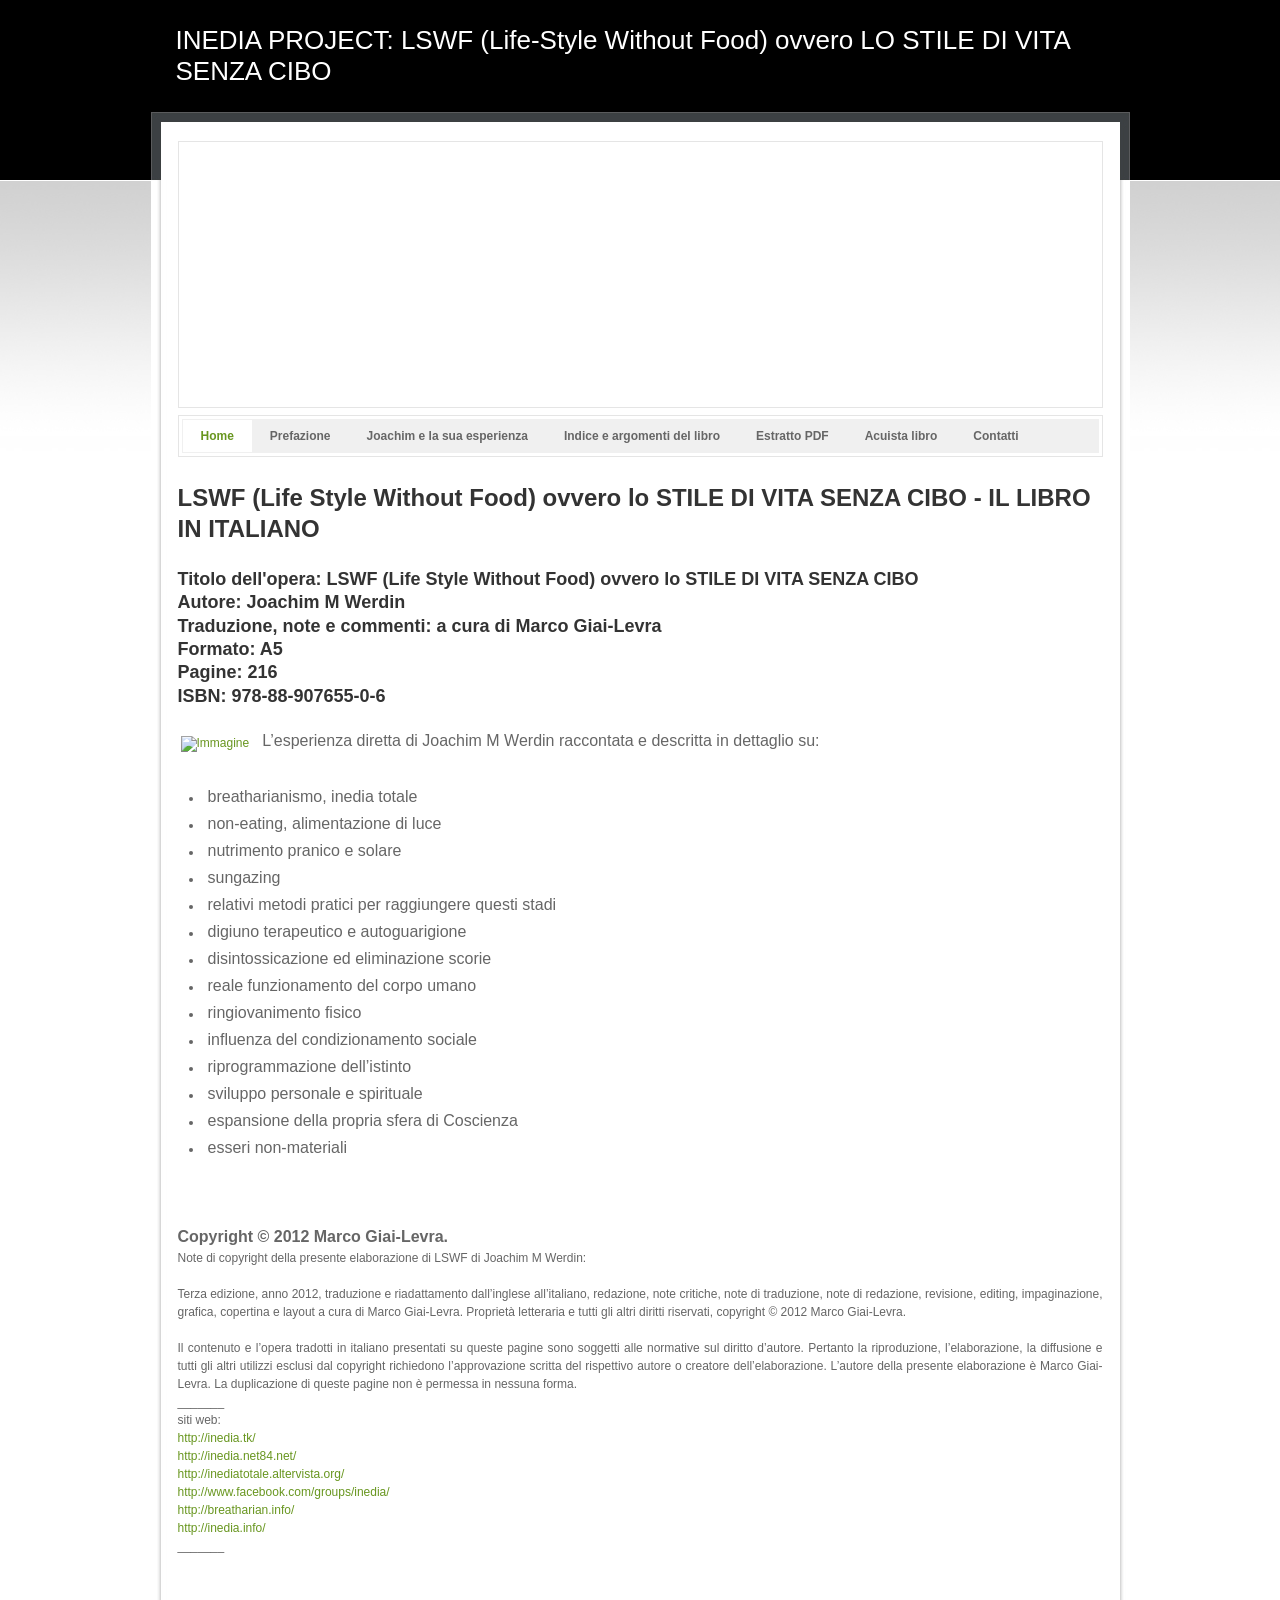
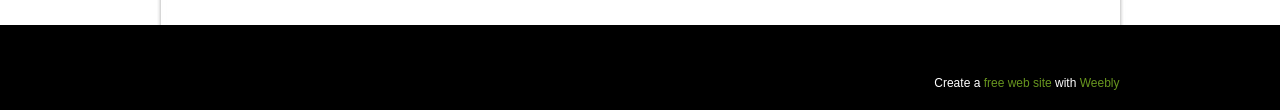
==== commit 3931b669: "Add files via upload" ====
(no text change in the page or its own stylesheets)
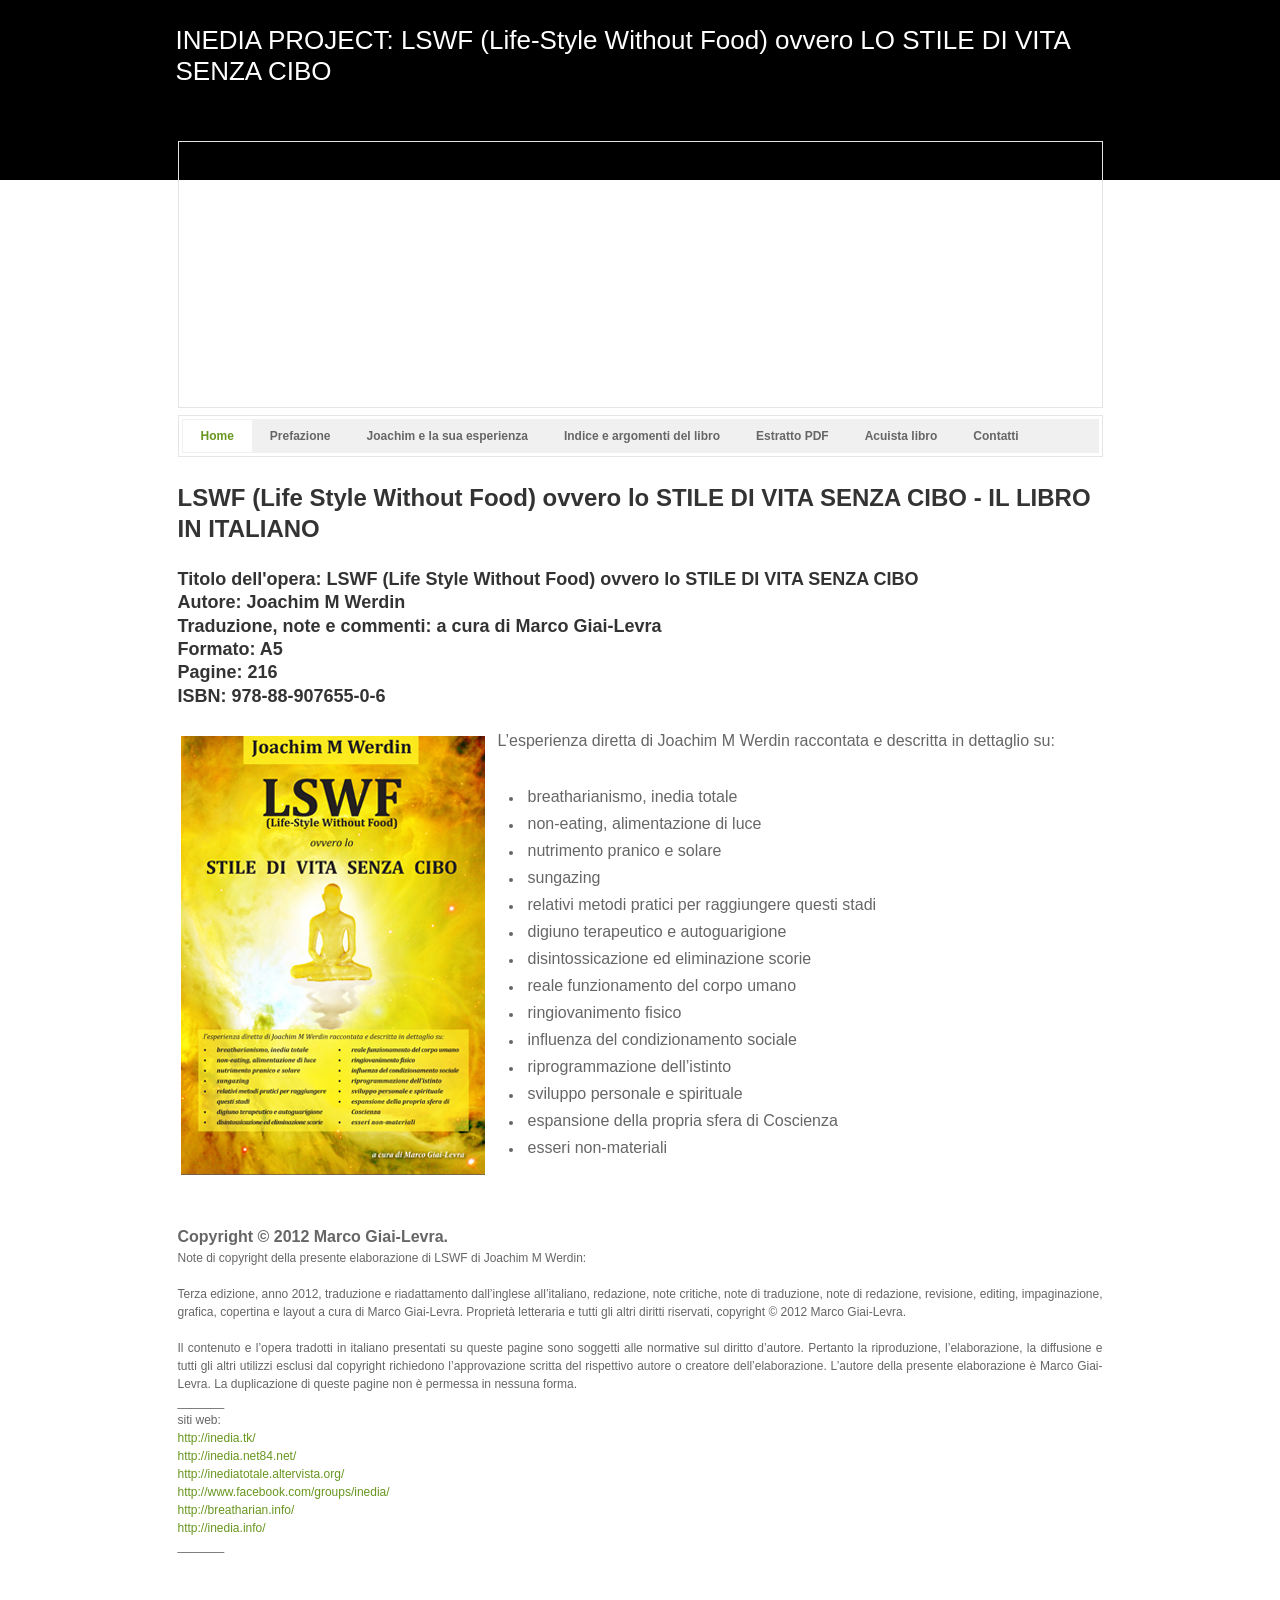
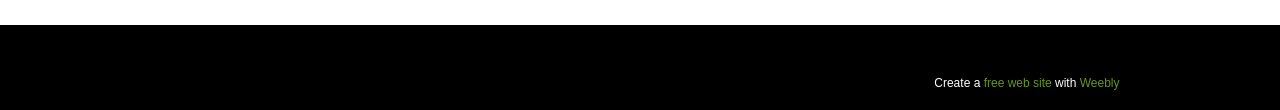
==== commit ffc33585: "Update index.html" ====
--- a/index.html
+++ b/index.html
@@ -1,144 +1,12 @@
-<html xmlns="http://www.w3.org/1999/xhtml" lang="en">
-
+<!DOCTYPE html>
+<html xmlns="http://www.w3.org/1999/xhtml" lang="it">
 <head>
-	<meta http-equiv="Content-Type" content="text/html; charset=utf-8" />
-	<meta name="description" content="HTTrack is an easy-to-use website mirror utility. It allows you to download a World Wide website from the Internet to a local directory,building recursively all structures, getting html, images, and other files from the server to your computer. Links are rebuiltrelatively so that you can freely browse to the local site (works with any browser). You can mirror several sites together so that you can jump from one toanother. You can, also, update an existing mirror site, or resume an interrupted download. The robot is fully configurable, with an integrated help" />
-	<meta name="keywords" content="httrack, HTTRACK, HTTrack, winhttrack, WINHTTRACK, WinHTTrack, offline browser, web mirror utility, aspirateur web, surf offline, web capture, www mirror utility, browse offline, local  site builder, website mirroring, aspirateur www, internet grabber, capture de site web, internet tool, hors connexion, unix, dos, windows 95, windows 98, solaris, ibm580, AIX 4.0, HTS, HTGet, web aspirator, web aspirateur, libre, GPL, GNU, free software" />
-	<title>Local index - HTTrack Website Copier</title>
-  <!-- Mirror and index made by HTTrack Website Copier/3.47-27 [XR&CO'2013] -->
-	<style type="text/css">
-	<!--
-
-body {
-	margin: 0;  padding: 0;  margin-bottom: 15px;  margin-top: 8px;
-	background: #77b;
-}
-body, td {
-	font: 14px "Trebuchet MS", Verdana, Arial, Helvetica, sans-serif;
-	}
-
-#subTitle {
-	background: #000;  color: #fff;  padding: 4px;  font-weight: bold; 
-	}
-
-#siteNavigation a, #siteNavigation .current {
-	font-weight: bold;  color: #448;
-	}
-#siteNavigation a:link    { text-decoration: none; }
-#siteNavigation a:visited { text-decoration: none; }
-
-#siteNavigation .current { background-color: #ccd; }
-
-#siteNavigation a:hover   { text-decoration: none;  background-color: #fff;  color: #000; }
-#siteNavigation a:active  { text-decoration: none;  background-color: #ccc; }
-
-
-a:link    { text-decoration: underline;  color: #00f; }
-a:visited { text-decoration: underline;  color: #000; }
-a:hover   { text-decoration: underline;  color: #c00; }
-a:active  { text-decoration: underline; }
-
-#pageContent {
-	clear: both;
-	border-bottom: 6px solid #000;
-	padding: 10px;  padding-top: 20px;
-	line-height: 1.65em;
-	background-image: url(backblue.gif);
-	background-repeat: no-repeat;
-	background-position: top right;
-	}
-
-#pageContent, #siteNavigation {
-	background-color: #ccd;
-	}
-
-
-.imgLeft  { float: left;   margin-right: 10px;  margin-bottom: 10px; }
-.imgRight { float: right;  margin-left: 10px;   margin-bottom: 10px; }
-
-hr { height: 1px;  color: #000;  background-color: #000;  margin-bottom: 15px; }
-
-h1 { margin: 0;  font-weight: bold;  font-size: 2em; }
-h2 { margin: 0;  font-weight: bold;  font-size: 1.6em; }
-h3 { margin: 0;  font-weight: bold;  font-size: 1.3em; }
-h4 { margin: 0;  font-weight: bold;  font-size: 1.18em; }
-
-.blak { background-color: #000; }
-.hide { display: none; }
-.tableWidth { min-width: 400px; }
-
-.tblRegular       { border-collapse: collapse; }
-.tblRegular td    { padding: 6px;  background-image: url(fade.gif);  border: 2px solid #99c; }
-.tblHeaderColor, .tblHeaderColor td { background: #99c; }
-.tblNoBorder td   { border: 0; }
-
-
-// -->
-</style>
-
+    <meta charset="utf-8">
+    <title>INEDIA PROJECT: LSWF</title>
+    <meta http-equiv="refresh" content="0; url=www.inedia.net84.net/index.html">
+    <!-- Questo è tutto! Il browser reindirizza immediatamente -->
 </head>
-
-<table width="76%" border="0" align="center" cellspacing="0" cellpadding="3" class="tableWidth">
-	<tr>
-	<td id="subTitle">HTTrack Website Copier - Open Source offline browser</td>
-	</tr>
-</table>
-<table width="76%" border="0" align="center" cellspacing="0" cellpadding="0" class="tableWidth">
-<tr class="blak">
-<td>
-	<table width="100%" border="0" align="center" cellspacing="1" cellpadding="0">
-	<tr>
-	<td colspan="6"> 
-		<table width="100%" border="0" align="center" cellspacing="0" cellpadding="10">
-		<tr> 
-		<td id="pageContent"> 
-<!-- ==================== End prologue ==================== -->
-
-	<meta name="generator" content="HTTrack Website Copier/3.x">
-	<TITLE>Local index - HTTrack</TITLE>
-</HEAD>
-<BODY>
-<H1 ALIGN=Center>Index of locally available sites:</H1>
-	<TABLE BORDER="0" WIDTH="100%" CELLSPACING="1" CELLPADDING="0">
-		<TR>
-			<TD BACKGROUND="fade.gif">
-				&middot;
-					<A HREF="www.inedia.net84.net/index.html">
-						INEDIA PROJECT: LSWF (Life-Style Without Food) ovvero LO STILE DI VITA SENZA CIBO - LSFW - HOME
-					</A>		
-			</TD>
-		</TR>
-	</TABLE>
-	<BR>
-	<BR>
-	<BR>
-  	<H6 ALIGN="RIGHT">
-	<I>Mirror and index made by HTTrack Website Copier [XR&amp;CO'2008]</I>
-	</H6>
-	<!-- Mirror and index made by HTTrack Website Copier/3.47-27 [XR&CO'2013] -->
-	<!-- Thanks for using HTTrack Website Copier! -->
-	<meta HTTP-EQUIV="Refresh" CONTENT="0; URL=www.inedia.net84.net/index.html">
-
-
-<!-- ==================== Start epilogue ==================== -->
-		</td>
-		</tr>
-		</table>
-	</td>
-	</tr>
-	</table>
-</td>
-</tr>
-</table>
-
-<table width="76%" border="0" align="center" valign="bottom" cellspacing="0" cellpadding="0">
-	<tr>
-	<td id="footer"><small>&copy; 2008 Xavier Roche & other contributors - Web Design: Leto Kauler.</small></td>
-	</tr>
-</table>
-
+<body>
+    <!-- Non c'è bisogno di contenuto, il refresh è istantaneo -->
 </body>
-
 </html>
-
-
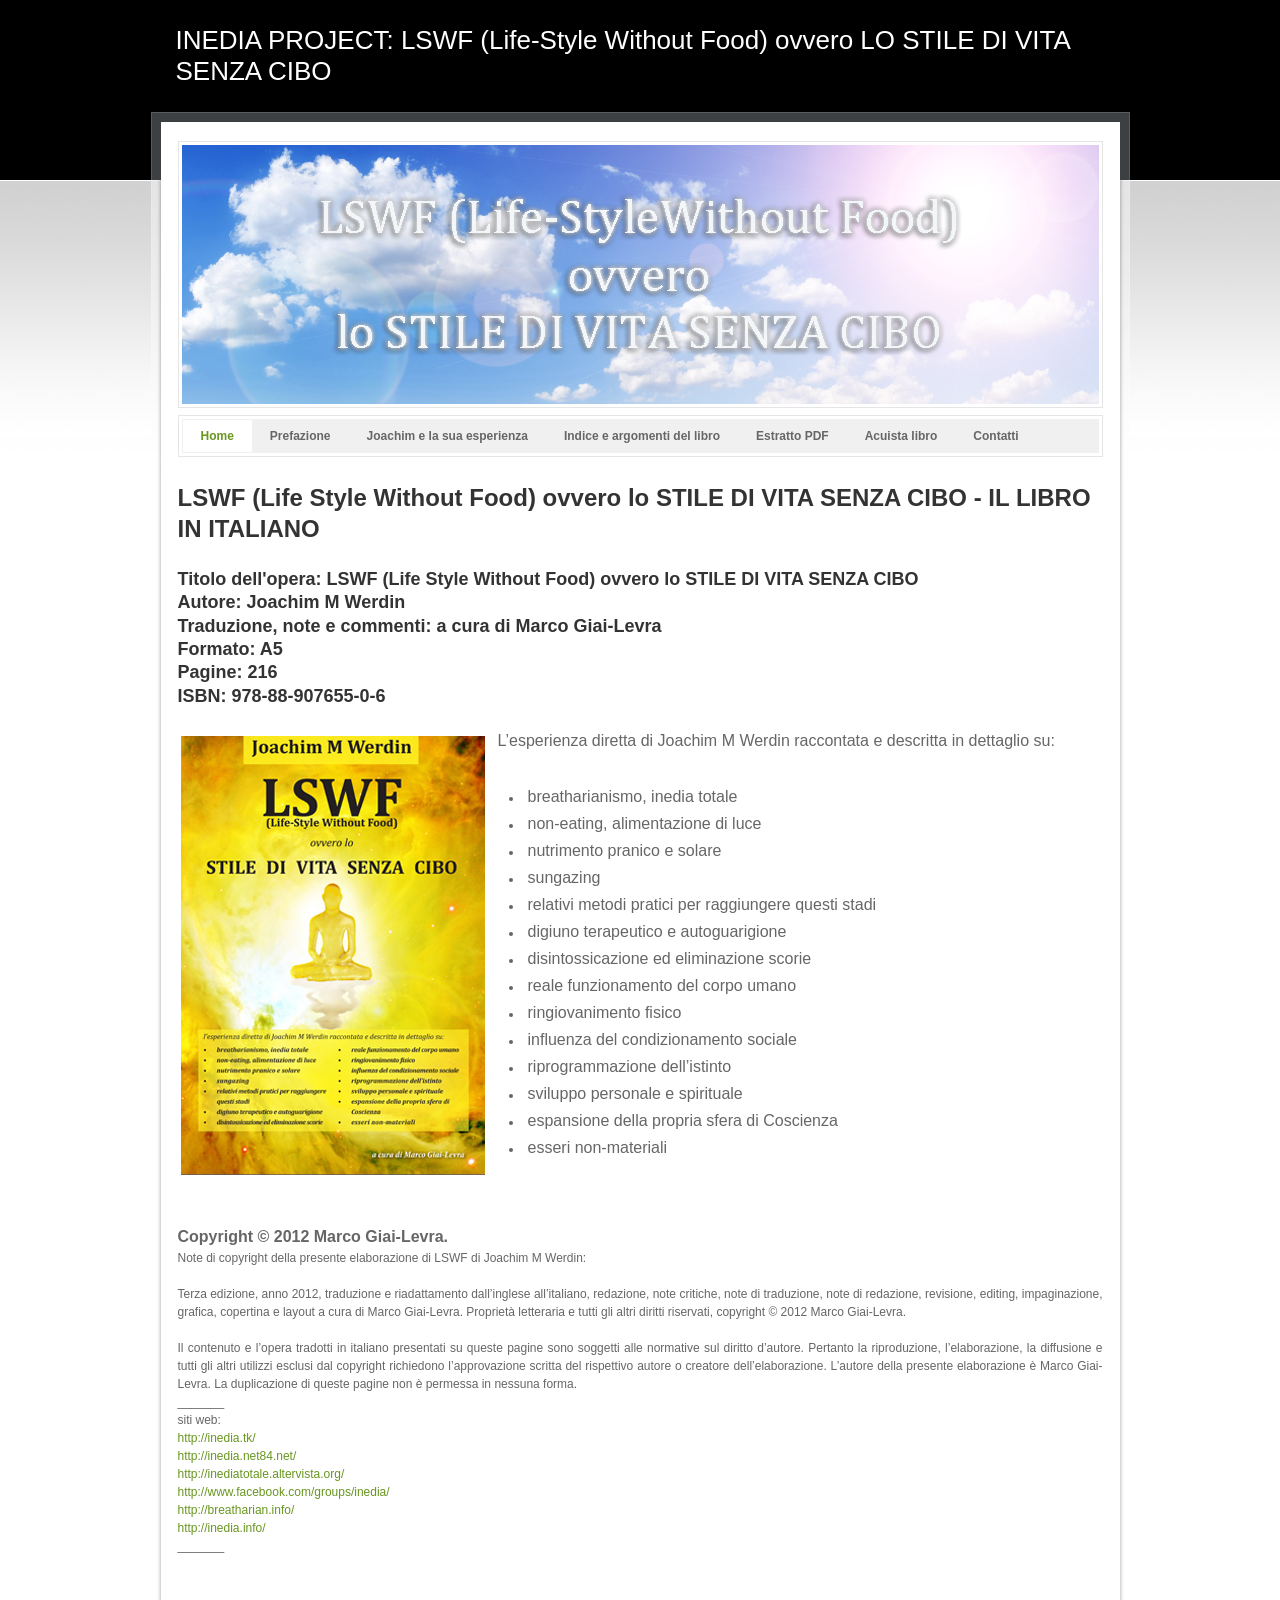
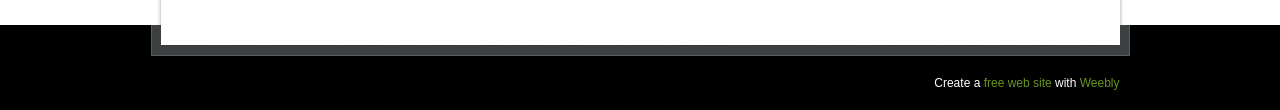
==== commit 97355f0a: "Update index.html" ====
--- a/index.html
+++ b/index.html
@@ -1,12 +1,14 @@
 <!DOCTYPE html>
-<html xmlns="http://www.w3.org/1999/xhtml" lang="it">
+<html>
 <head>
     <meta charset="utf-8">
-    <title>INEDIA PROJECT: LSWF</title>
-    <meta http-equiv="refresh" content="0; url=www.inedia.net84.net/index.html">
-    <!-- Questo è tutto! Il browser reindirizza immediatamente -->
+    <title>INEDIA PROJECT</title>
+    <script>
+        // Reindirizzamento immediato via JavaScript
+        window.location.replace("www.inedia.net84.net/index.html");
+    </script>
 </head>
 <body>
-    <!-- Non c'è bisogno di contenuto, il refresh è istantaneo -->
+    <!-- La pagina è vuota, JavaScript esegue prima del rendering -->
 </body>
 </html>
